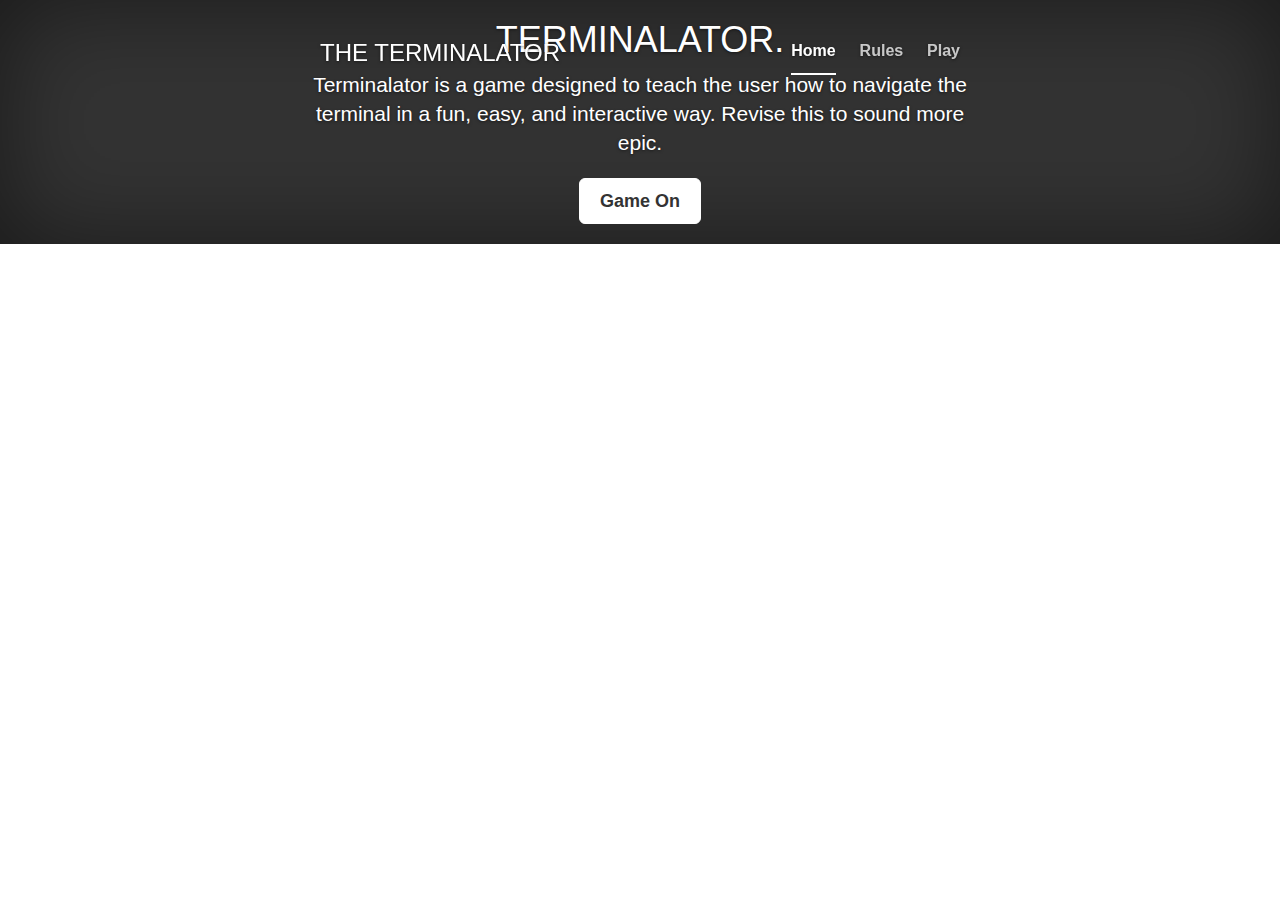
==== index.html @ 19795290 "Update index.html" ====
<!DOCTYPE html>
<html lang="en">
  <head>
    <meta charset="utf-8">
    <meta http-equiv="X-UA-Compatible" content="IE=edge">
    <meta name="viewport" content="width=device-width, initial-scale=1">
    <!-- The above 3 meta tags *must* come first in the head; any other head content must come *after* these tags -->
    <meta name="description" content="">
    <meta name="author" content="">
    <link rel="icon" href="../../favicon.ico">

    <title>The Terminalator</title>

    <!-- Bootstrap core CSS -->
    <link href="https://maxcdn.bootstrapcdn.com/bootstrap/3.3.7/css/bootstrap.min.css" rel="stylesheet" integrity="sha384-BVYiiSIFeK1dGmJRAkycuHAHRg32OmUcww7on3RYdg4Va+PmSTsz/K68vbdEjh4u" crossorigin="anonymous">

    <!-- IE10 viewport hack for Surface/desktop Windows 8 bug -->
    <link href="../../assets/css/ie10-viewport-bug-workaround.css" rel="stylesheet">

    <!-- Custom styles for this template -->
    <link href="./cover.css" rel="stylesheet">

    <!-- Just for debugging purposes. Don't actually copy these 2 lines! -->
    <!--[if lt IE 9]><script src="../../assets/js/ie8-responsive-file-warning.js"></script><![endif]-->
    <script src="../../assets/js/ie-emulation-modes-warning.js"></script>

    <!-- HTML5 shim and Respond.js for IE8 support of HTML5 elements and media queries -->
    <!--[if lt IE 9]>
      <script src="https://oss.maxcdn.com/html5shiv/3.7.3/html5shiv.min.js"></script>
      <script src="https://oss.maxcdn.com/respond/1.4.2/respond.min.js"></script>
    <![endif]-->
  </head>

  <body>

    <div class="site-wrapper">

      <div class="site-wrapper-inner">

        <div class="cover-container">

          <div class="masthead clearfix">
            <div class="inner">
              <h3 class="masthead-brand">THE TERMINALATOR</h3>
              <nav>
                <ul class="nav masthead-nav">
                  <li class="active"><a href="./index.html">Home</a></li>
                  <li><a href="./rules.html">Rules</a></li>
                  <li><a href="#">Play</a></li>
                </ul>
              </nav>
            </div>
          </div>

          <div class="inner cover">
            <h1 class="cover-heading">TERMINALATOR.</h1>
            <p class="lead">Terminalator is a game designed to teach the user how to navigate the terminal in a fun, easy, and interactive way. Revise this to sound more epic.</p>
            <p class="lead">
              <a href="#" class="btn btn-lg btn-default">Game On</a>
            </p>
          </div>

          <div class="mastfoot">
            <div class="inner">
            </div>
          </div>

        </div>

      </div>

    </div>

    <!-- Bootstrap core JavaScript
    ================================================== -->
    <!-- Placed at the end of the document so the pages load faster -->
    <script src="https://ajax.googleapis.com/ajax/libs/jquery/1.12.4/jquery.min.js"></script>
    <script>window.jQuery || document.write('<script src="../../assets/js/vendor/jquery.min.js"><\/script>')</script>
    <script src="https://maxcdn.bootstrapcdn.com/bootstrap/3.3.7/js/bootstrap.min.js" integrity="sha384-Tc5IQib027qvyjSMfHjOMaLkfuWVxZxUPnCJA7l2mCWNIpG9mGCD8wGNIcPD7Txa" crossorigin="anonymous"></script>
    <!-- IE10 viewport hack for Surface/desktop Windows 8 bug -->
    <script src="../../assets/js/ie10-viewport-bug-workaround.js"></script>
  </body>
</html>
---- cover.css ----
/*
 * Globals
 */

/* Links */
a,
a:focus,
a:hover {
  color: #fff;
}

/* Custom default button */
.btn-default,
.btn-default:hover,
.btn-default:focus {
  color: #333;
  text-shadow: none; /* Prevent inheritance from `body` */
  background-color: #fff;
  border: 1px solid #fff;
}


/*
 * Base structure
 */

html{
  background: url(https://wallpapers.wallhaven.cc/wallpapers/full/wallhaven-258611.jpg) no-repeat center center fixed;
  -webkit-background-size: cover;
  -moz-background-size: cover;
  -o-background-size: cover;
  background-size: cover;
}
body {
  height: 100%;
  background-color: #333;
}
body {
  color: #fff;
  text-align: center;
  text-shadow: 0 1px 3px rgba(0,0,0,.5);
}

/* Extra markup and styles for table-esque vertical and horizontal centering */
.site-wrapper {
  display: table;
  width: 100%;
  height: 100%; /* For at least Firefox */
  min-height: 100%;
  -webkit-box-shadow: inset 0 0 100px rgba(0,0,0,.5);
          box-shadow: inset 0 0 100px rgba(0,0,0,.5);
}
.site-wrapper-inner {
  display: table-cell;
  vertical-align: top;
}
.cover-container {
  margin-right: auto;
  margin-left: auto;
}

/* Padding for spacing */
.inner {
  padding: 30px;
}


/*
 * Header
 */
.masthead-brand {
  margin-top: 10px;
  margin-bottom: 10px;
}

.masthead-nav > li {
  display: inline-block;
}
.masthead-nav > li + li {
  margin-left: 20px;
}
.masthead-nav > li > a {
  padding-right: 0;
  padding-left: 0;
  font-size: 16px;
  font-weight: bold;
  color: #fff; /* IE8 proofing */
  color: rgba(255,255,255,.75);
  border-bottom: 2px solid transparent;
}
.masthead-nav > li > a:hover,
.masthead-nav > li > a:focus {
  background-color: transparent;
  border-bottom-color: #a9a9a9;
  border-bottom-color: rgba(255,255,255,.25);
}
.masthead-nav > .active > a,
.masthead-nav > .active > a:hover,
.masthead-nav > .active > a:focus {
  color: #fff;
  border-bottom-color: #fff;
}

@media (min-width: 768px) {
  .masthead-brand {
    float: left;
  }
  .masthead-nav {
    float: right;
  }
}


/*
 * Cover
 */

.cover {
  padding: 0 20px;
}
.cover .btn-lg {
  padding: 10px 20px;
  font-weight: bold;
}


/*
 * Footer
 */

.mastfoot {
  color: #999; /* IE8 proofing */
  color: rgba(255,255,255,.5);
}


/*
 * Affix and center
 */

@media (min-width: 768px) {
  /* Pull out the header and footer */
  .masthead {
    position: fixed;
    top: 0;
  }
  .mastfoot {
    position: fixed;
    bottom: 0;
  }
  /* Start the vertical centering */
  .site-wrapper-inner {
    vertical-align: middle;
  }
  /* Handle the widths */
  .masthead,
  .mastfoot,
  .cover-container {
    width: 100%; /* Must be percentage or pixels for horizontal alignment */
  }
}

@media (min-width: 992px) {
  .masthead,
  .mastfoot,
  .cover-container {
    width: 700px;
  }
}
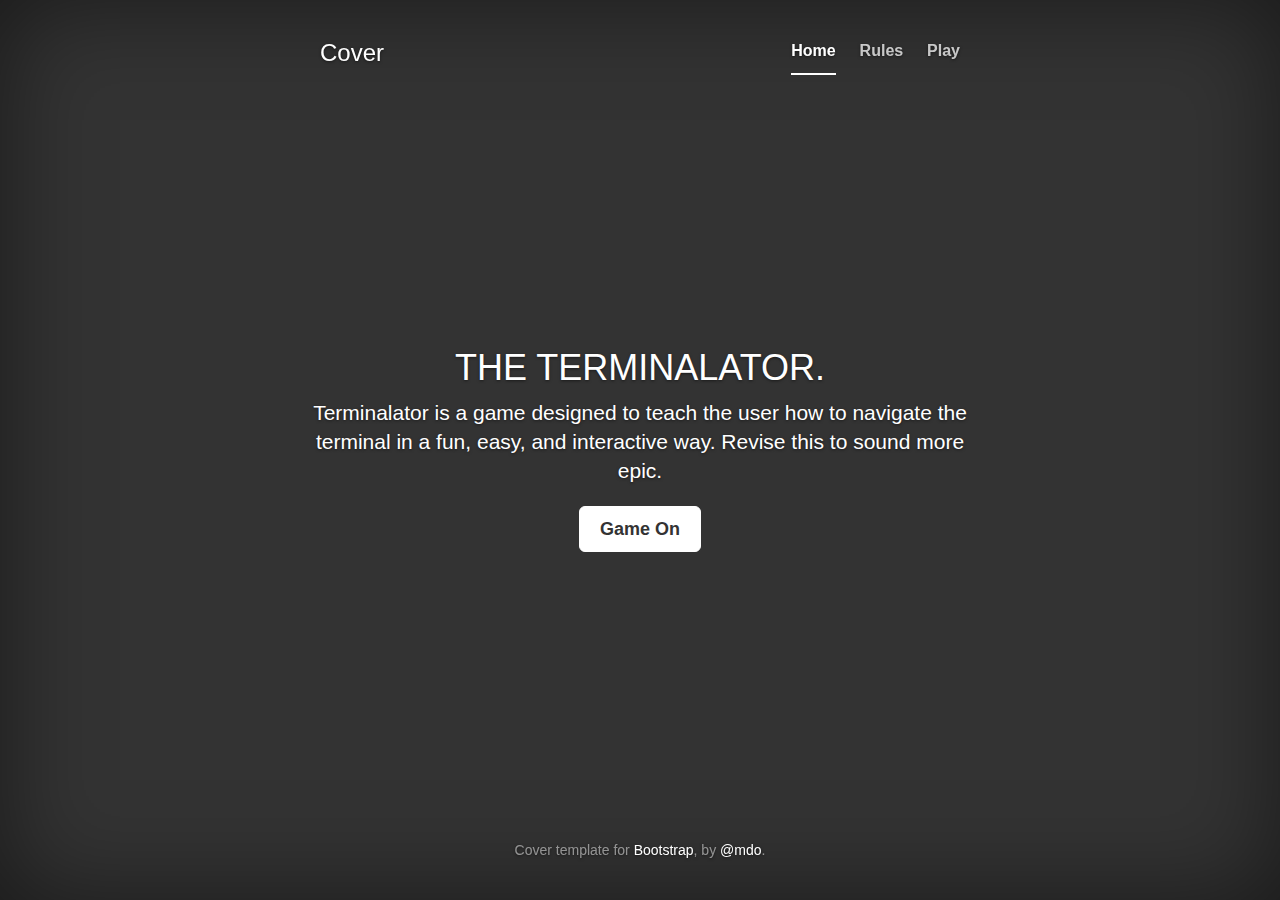
==== commit 279d1646: "Add files via upload" ====
--- a/index.html
+++ b/index.html
@@ -9,7 +9,7 @@
     <meta name="author" content="">
     <link rel="icon" href="../../favicon.ico">
 
-    <title>The Terminalator</title>
+    <title>Cover Template for Bootstrap</title>
 
     <!-- Bootstrap core CSS -->
     <link href="https://maxcdn.bootstrapcdn.com/bootstrap/3.3.7/css/bootstrap.min.css" rel="stylesheet" integrity="sha384-BVYiiSIFeK1dGmJRAkycuHAHRg32OmUcww7on3RYdg4Va+PmSTsz/K68vbdEjh4u" crossorigin="anonymous">
@@ -41,11 +41,11 @@
 
           <div class="masthead clearfix">
             <div class="inner">
-              <h3 class="masthead-brand">THE TERMINALATOR</h3>
+              <h3 class="masthead-brand">Cover</h3>
               <nav>
                 <ul class="nav masthead-nav">
                   <li class="active"><a href="./index.html">Home</a></li>
-                  <li><a href="./rules.html">Rules</a></li>
+                  <li><a href="./rules">Rules</a></li>
                   <li><a href="#">Play</a></li>
                 </ul>
               </nav>
@@ -53,7 +53,7 @@
           </div>
 
           <div class="inner cover">
-            <h1 class="cover-heading">TERMINALATOR.</h1>
+            <h1 class="cover-heading">THE TERMINALATOR.</h1>
             <p class="lead">Terminalator is a game designed to teach the user how to navigate the terminal in a fun, easy, and interactive way. Revise this to sound more epic.</p>
             <p class="lead">
               <a href="#" class="btn btn-lg btn-default">Game On</a>
@@ -62,6 +62,7 @@
 
           <div class="mastfoot">
             <div class="inner">
+              <p>Cover template for <a href="http://getbootstrap.com">Bootstrap</a>, by <a href="https://twitter.com/mdo">@mdo</a>.</p>
             </div>
           </div>
 
@@ -76,8 +77,8 @@
     <!-- Placed at the end of the document so the pages load faster -->
     <script src="https://ajax.googleapis.com/ajax/libs/jquery/1.12.4/jquery.min.js"></script>
     <script>window.jQuery || document.write('<script src="../../assets/js/vendor/jquery.min.js"><\/script>')</script>
+    <script src="../../dist/js/bootstrap.min.js"></script>
+    <!-- IE10 viewport hack for Surface/desktop Windows 8 bug -->
     <script src="https://maxcdn.bootstrapcdn.com/bootstrap/3.3.7/js/bootstrap.min.js" integrity="sha384-Tc5IQib027qvyjSMfHjOMaLkfuWVxZxUPnCJA7l2mCWNIpG9mGCD8wGNIcPD7Txa" crossorigin="anonymous"></script>
-    <!-- IE10 viewport hack for Surface/desktop Windows 8 bug -->
-    <script src="../../assets/js/ie10-viewport-bug-workaround.js"></script>
   </body>
 </html>
--- a/cover.css
+++ b/cover.css
@@ -24,13 +24,7 @@
  * Base structure
  */
 
-html{
-  background: url(https://wallpapers.wallhaven.cc/wallpapers/full/wallhaven-258611.jpg) no-repeat center center fixed;
-  -webkit-background-size: cover;
-  -moz-background-size: cover;
-  -o-background-size: cover;
-  background-size: cover;
-}
+html,
 body {
   height: 100%;
   background-color: #333;
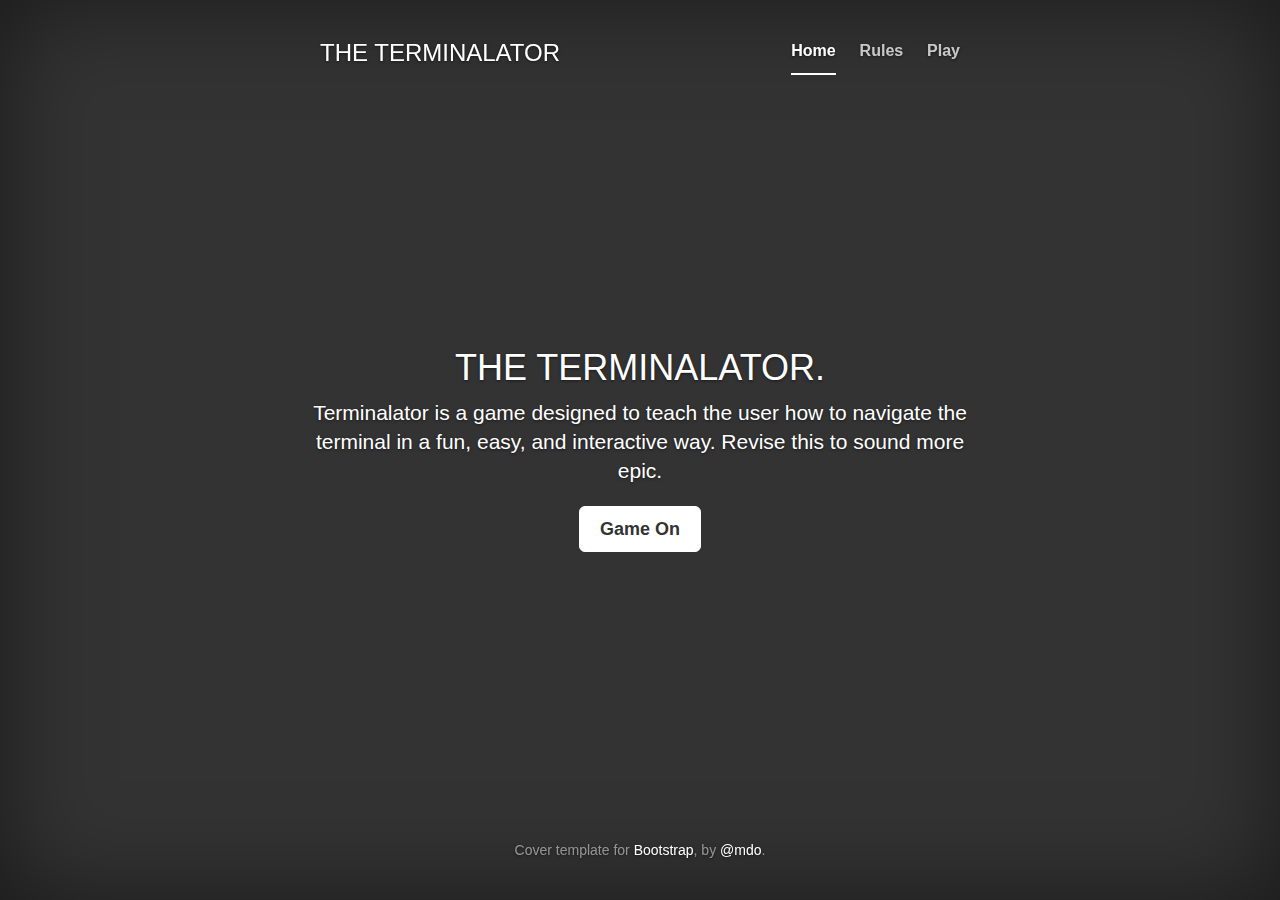
==== commit 06bdc546: "Update index.html" ====
--- a/index.html
+++ b/index.html
@@ -9,7 +9,7 @@
     <meta name="author" content="">
     <link rel="icon" href="../../favicon.ico">
 
-    <title>Cover Template for Bootstrap</title>
+    <title>The Terminalator</title>
 
     <!-- Bootstrap core CSS -->
     <link href="https://maxcdn.bootstrapcdn.com/bootstrap/3.3.7/css/bootstrap.min.css" rel="stylesheet" integrity="sha384-BVYiiSIFeK1dGmJRAkycuHAHRg32OmUcww7on3RYdg4Va+PmSTsz/K68vbdEjh4u" crossorigin="anonymous">
@@ -41,7 +41,7 @@
 
           <div class="masthead clearfix">
             <div class="inner">
-              <h3 class="masthead-brand">Cover</h3>
+              <h3 class="masthead-brand">THE TERMINALATOR</h3>
               <nav>
                 <ul class="nav masthead-nav">
                   <li class="active"><a href="./index.html">Home</a></li>
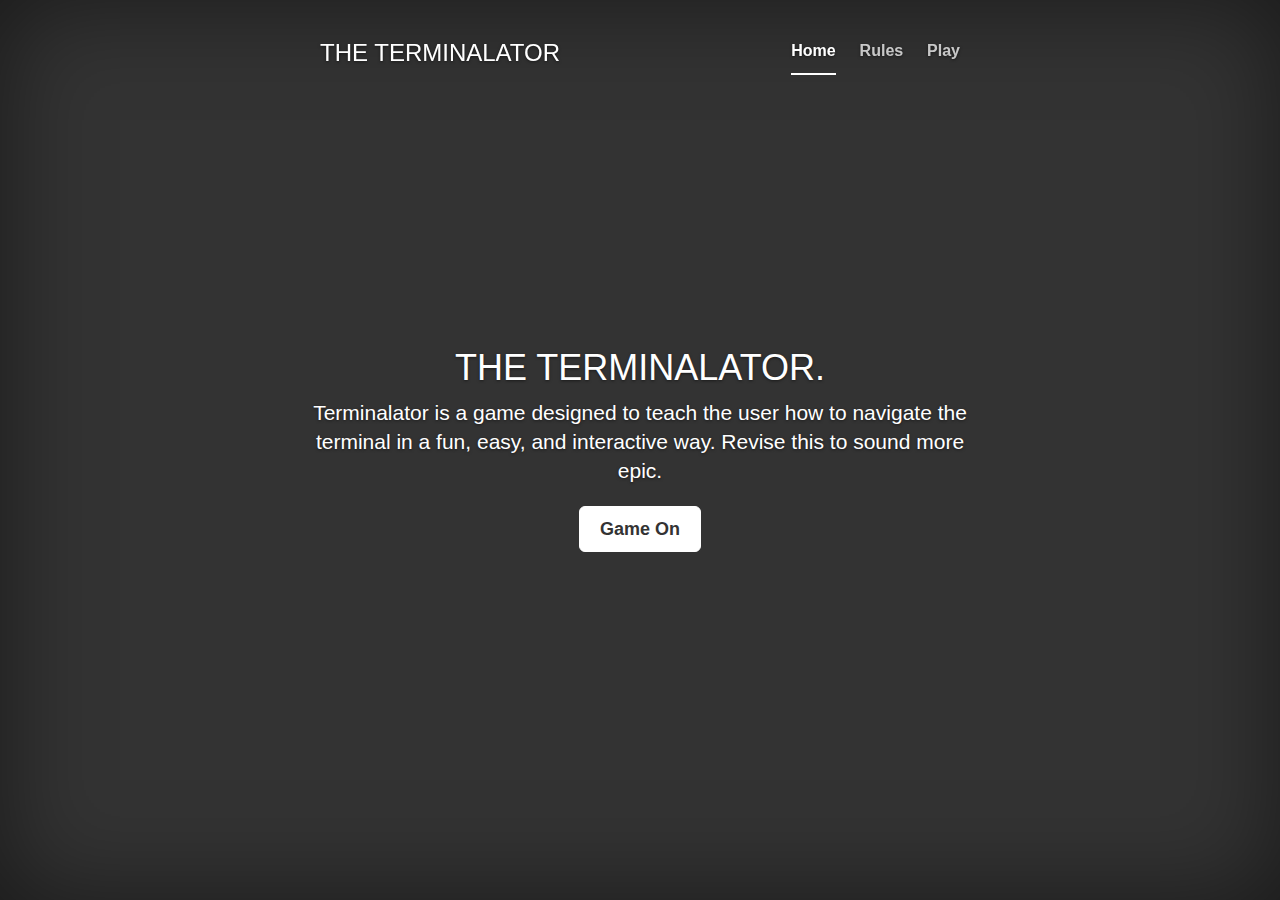
==== commit 067b2c1e: "Update index.html" ====
--- a/index.html
+++ b/index.html
@@ -41,7 +41,7 @@
 
           <div class="masthead clearfix">
             <div class="inner">
-              <h3 class="masthead-brand">THE TERMINALATOR</h3>
+              <h3 id="Terminalator" class="masthead-brand">THE TERMINALATOR</h3>
               <nav>
                 <ul class="nav masthead-nav">
                   <li class="active"><a href="./index.html">Home</a></li>
@@ -53,7 +53,7 @@
           </div>
 
           <div class="inner cover">
-            <h1 class="cover-heading">THE TERMINALATOR.</h1>
+            <h1 id="Terminalator" class="cover-heading">THE TERMINALATOR.</h1>
             <p class="lead">Terminalator is a game designed to teach the user how to navigate the terminal in a fun, easy, and interactive way. Revise this to sound more epic.</p>
             <p class="lead">
               <a href="#" class="btn btn-lg btn-default">Game On</a>
@@ -61,9 +61,6 @@
           </div>
 
           <div class="mastfoot">
-            <div class="inner">
-              <p>Cover template for <a href="http://getbootstrap.com">Bootstrap</a>, by <a href="https://twitter.com/mdo">@mdo</a>.</p>
-            </div>
           </div>
 
         </div>
--- a/cover.css
+++ b/cover.css
@@ -8,7 +8,9 @@
 a:hover {
   color: #fff;
 }
-
+#Terminalator {
+  font-family: 'Russo One', sans-serif;
+}
 /* Custom default button */
 .btn-default,
 .btn-default:hover,
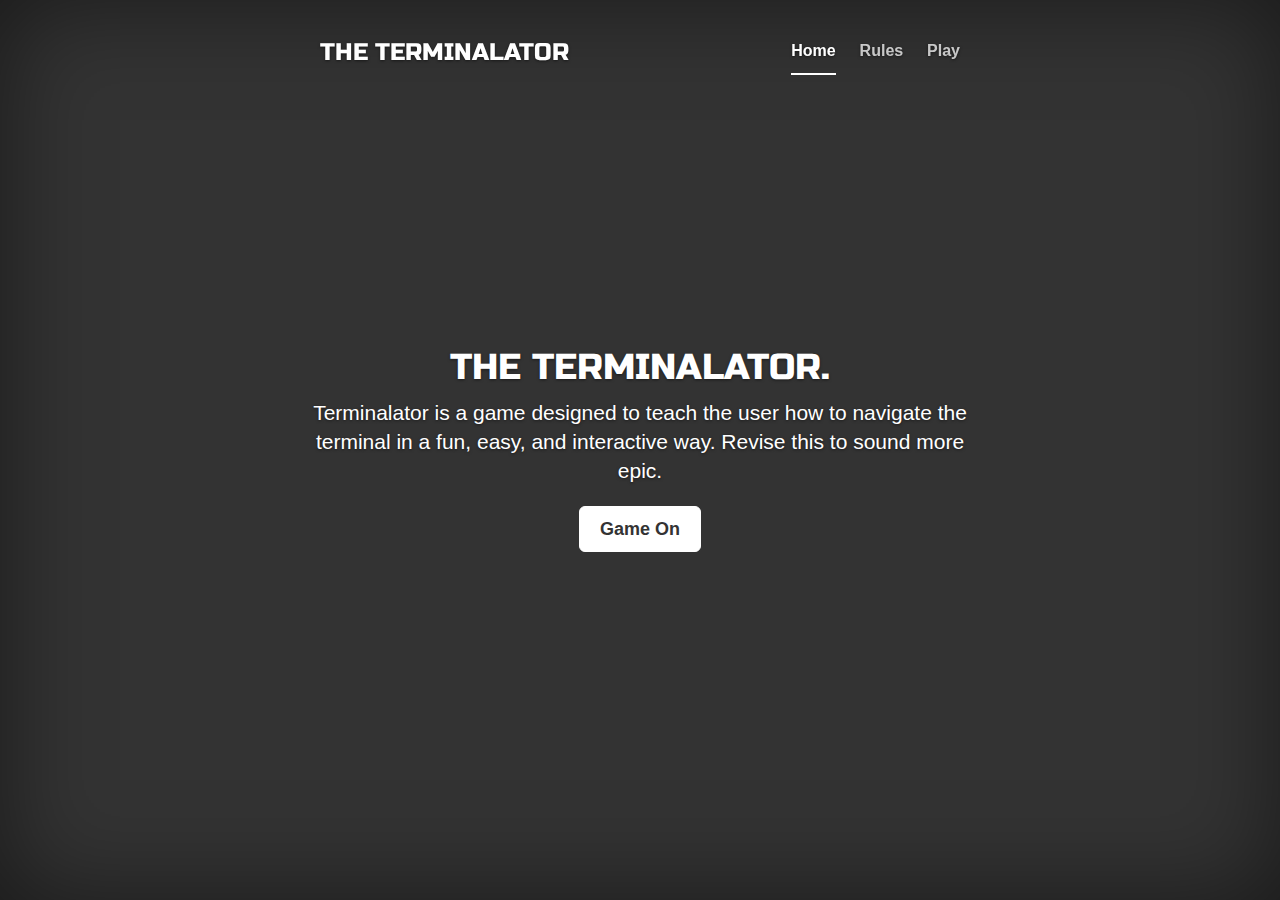
==== commit f1385291: "Update index.html" ====
--- a/index.html
+++ b/index.html
@@ -16,6 +16,7 @@
 
     <!-- IE10 viewport hack for Surface/desktop Windows 8 bug -->
     <link href="../../assets/css/ie10-viewport-bug-workaround.css" rel="stylesheet">
+    <link href="https://fonts.googleapis.com/css?family=Russo+One" rel="stylesheet">
 
     <!-- Custom styles for this template -->
     <link href="./cover.css" rel="stylesheet">
